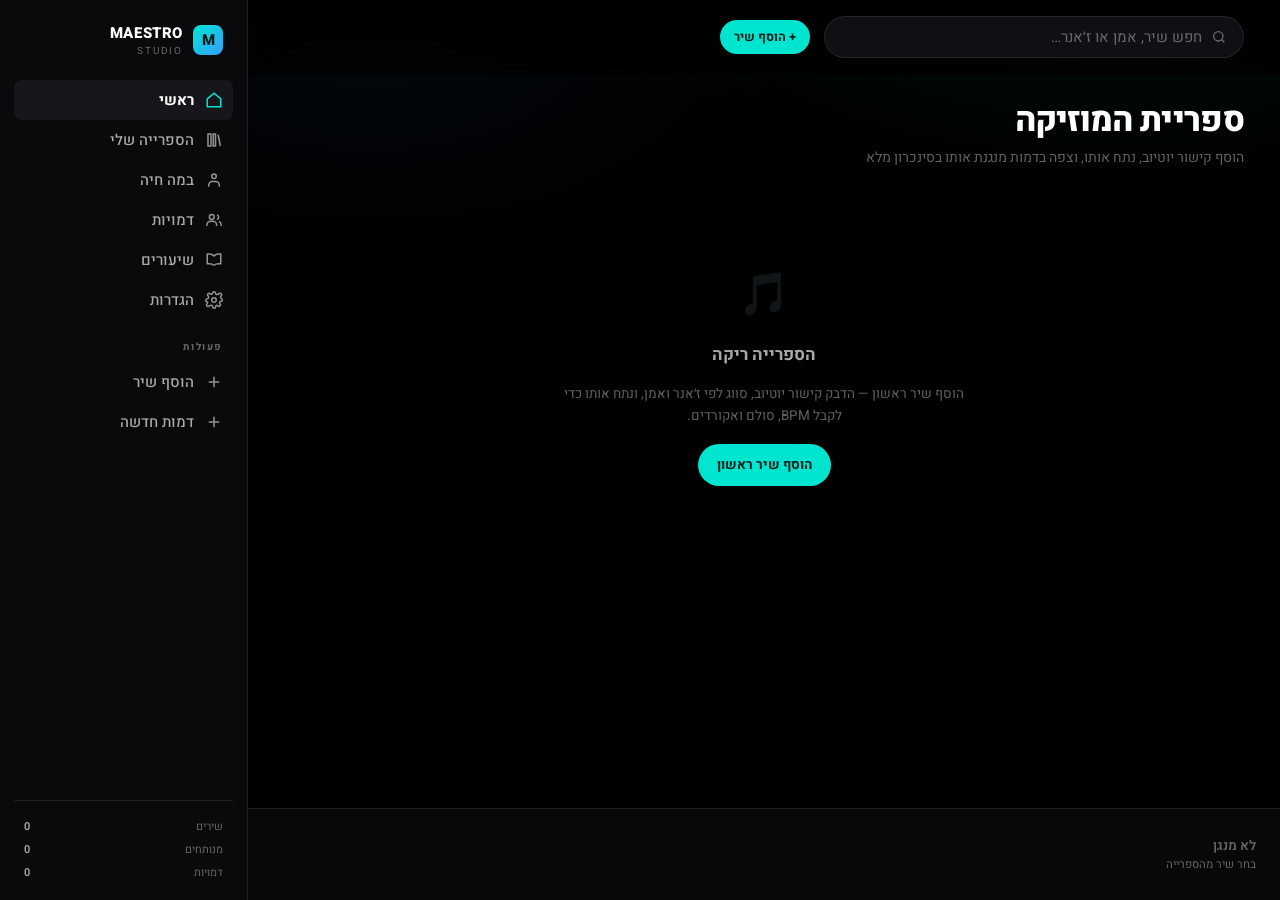
==== index.html @ a01cc7bd "Add Maestro Studio: premium music app built on music-motion-maestro A self-contained browser app (no" ====
<!DOCTYPE html>
<html lang="he" dir="rtl">
<head>
<meta charset="UTF-8">
<meta name="viewport" content="width=device-width,initial-scale=1,viewport-fit=cover">
<meta name="theme-color" content="#000000">
<title>Maestro Studio — מוזיקה, ניתוח ודמות מנגנת</title>
<meta name="description" content="ספריית מוזיקה מנותחת, יוצר דמויות וסטוריבורד, ודמות שמנגנת בסינכרון מושלם לאקורדים ולתווים.">
<link href="https://fonts.googleapis.com/css2?family=Heebo:wght@400;500;600;700;800&display=swap" rel="stylesheet">
<link rel="stylesheet" href="css/style.css">
</head>
<body>

<div class="app">
  <main class="main" id="main">
    <div class="topbar" id="topbar">
      <div class="search">
        <svg viewBox="0 0 24 24" fill="none" stroke="currentColor" stroke-width="2">
          <circle cx="11" cy="11" r="7"/><path d="m20 20-3.5-3.5"/>
        </svg>
        <input id="search" type="search" placeholder="חפש שיר, אמן או ז׳אנר…" aria-label="חיפוש">
      </div>
      <button class="btn btn-primary btn-sm" data-action="add-track">+ הוסף שיר</button>
    </div>
    <div id="view"><!-- rendered by app.js --></div>
  </main>

  <aside class="sidebar" id="sidebar"><!-- rendered by app.js --></aside>

  <div class="player" id="player"><!-- rendered by app.js --></div>
</div>

<!-- YouTube audio source. Kept off-screen: the visual is the performer on stage,
     the video itself is only the sound source. -->
<div style="position:fixed;width:1px;height:1px;opacity:.01;pointer-events:none;bottom:0;inset-inline-start:0;overflow:hidden">
  <div id="yt-mount"></div>
</div>

<script src="js/data.js"></script>
<script src="js/analysis.js"></script>
<script src="js/performer.js"></script>
<script src="js/player.js"></script>
<script src="js/characters.js"></script>
<script src="js/lessons.js"></script>
<script src="js/app.js"></script>
</body>
</html>
---- css/style.css ----
/* ============================================================
   MAESTRO STUDIO — premium music + performer studio
   Design language: Tidal-like. Near-black canvas, restrained
   monochrome type, one cold accent, generous negative space,
   art-forward grids. RTL (Hebrew) first.
   ============================================================ */

:root {
  --bg: #000000;
  --bg-elev: #0a0a0c;
  --panel: #101014;
  --panel-2: #16161b;
  --hover: #1d1d23;
  --line: rgba(255, 255, 255, .09);
  --line-2: rgba(255, 255, 255, .16);

  --text: #ffffff;
  --text-2: rgba(255, 255, 255, .66);
  --text-3: rgba(255, 255, 255, .38);

  --accent: #00e5d0;
  --accent-2: #35a0ff;
  --accent-dim: rgba(0, 229, 208, .14);
  --warn: #ffb020;
  --bad: #ff4d5e;

  --sidebar: 248px;
  --player-h: 92px;
  --radius: 10px;
  --radius-lg: 16px;
  --shadow: 0 12px 40px rgba(0, 0, 0, .65);
  --ease: cubic-bezier(.22, .61, .36, 1);
}

* { box-sizing: border-box; margin: 0; padding: 0; }

html, body {
  height: 100%;
  background: var(--bg);
  color: var(--text);
  font-family: "Heebo", -apple-system, "Segoe UI", system-ui, sans-serif;
  font-size: 15px;
  -webkit-font-smoothing: antialiased;
  overflow: hidden;
}

button, input, select, textarea { font-family: inherit; font-size: inherit; color: inherit; }
button { cursor: pointer; background: none; border: 0; }
a { color: inherit; text-decoration: none; }
::-webkit-scrollbar { width: 10px; height: 10px; }
::-webkit-scrollbar-track { background: transparent; }
::-webkit-scrollbar-thumb { background: rgba(255,255,255,.14); border-radius: 6px; border: 3px solid var(--bg); }
::-webkit-scrollbar-thumb:hover { background: rgba(255,255,255,.26); }

/* ---------- shell ---------- */
.app {
  display: grid;
  grid-template-columns: 1fr var(--sidebar);
  grid-template-rows: 1fr var(--player-h);
  height: 100vh;
}

/* ---------- sidebar ---------- */
.sidebar {
  grid-column: 2; grid-row: 1 / span 2;
  background: var(--bg-elev);
  border-inline-start: 1px solid var(--line);
  display: flex; flex-direction: column;
  padding: 22px 14px 16px;
  overflow-y: auto;
  z-index: 40;
}
.brand { display: flex; align-items: center; gap: 10px; padding: 0 10px 22px; }
.brand-mark {
  width: 30px; height: 30px; border-radius: 8px; flex: none;
  background: linear-gradient(140deg, var(--accent), var(--accent-2));
  display: grid; place-items: center; color: #001b18; font-weight: 800; font-size: 15px;
}
.brand-name { font-weight: 800; letter-spacing: .04em; font-size: 15px; }
.brand-sub { font-size: 10px; color: var(--text-3); letter-spacing: .18em; text-transform: uppercase; }

.nav-group { margin-bottom: 20px; }
.nav-label {
  font-size: 10px; letter-spacing: .16em; text-transform: uppercase;
  color: var(--text-3); padding: 0 10px 8px; font-weight: 700;
}
.nav-item {
  display: flex; align-items: center; gap: 11px; width: 100%;
  padding: 9px 10px; border-radius: 8px; color: var(--text-2);
  font-weight: 500; transition: background .16s var(--ease), color .16s var(--ease);
  text-align: start;
}
.nav-item svg { width: 18px; height: 18px; flex: none; opacity: .85; }
.nav-item:hover { background: var(--hover); color: var(--text); }
.nav-item.active { background: var(--panel-2); color: var(--text); font-weight: 700; }
.nav-item.active svg { color: var(--accent); opacity: 1; }

.sidebar-foot { margin-top: auto; padding: 14px 10px 0; border-top: 1px solid var(--line); }
.mini-stat { display: flex; justify-content: space-between; font-size: 11px; color: var(--text-3); padding: 3px 0; }
.mini-stat b { color: var(--text-2); font-weight: 600; }

/* ---------- main ---------- */
.main {
  grid-column: 1; grid-row: 1;
  overflow-y: auto; position: relative;
  background:
    radial-gradient(900px 420px at 85% -8%, rgba(0,229,208,.07), transparent 62%),
    radial-gradient(700px 380px at 12% 4%, rgba(53,160,255,.05), transparent 60%),
    var(--bg);
}
.topbar {
  position: sticky; top: 0; z-index: 30;
  display: flex; align-items: center; gap: 14px;
  padding: 16px 36px; backdrop-filter: blur(18px);
  background: linear-gradient(to bottom, rgba(0,0,0,.92), rgba(0,0,0,.55));
  border-bottom: 1px solid transparent;
}
.topbar.scrolled { border-bottom-color: var(--line); }
.search {
  flex: 1; max-width: 420px; display: flex; align-items: center; gap: 9px;
  background: var(--panel); border: 1px solid var(--line); border-radius: 999px;
  padding: 9px 16px; transition: border-color .16s;
}
.search:focus-within { border-color: var(--line-2); }
.search input { flex: 1; background: none; border: 0; outline: none; }
.search input::placeholder { color: var(--text-3); }
.search svg { width: 16px; height: 16px; color: var(--text-3); }

.page { padding: 8px 36px 48px; max-width: 1500px; }
.page-head { margin: 18px 0 26px; }
.page-title { font-size: 34px; font-weight: 800; letter-spacing: -.02em; line-height: 1.15; }
.page-sub { color: var(--text-3); margin-top: 7px; font-size: 14px; }

.section-head {
  display: flex; align-items: baseline; justify-content: space-between;
  margin: 34px 0 15px;
}
.section-title { font-size: 20px; font-weight: 700; letter-spacing: -.01em; }
.section-more { font-size: 11px; letter-spacing: .12em; text-transform: uppercase; color: var(--text-3); font-weight: 700; }
.section-more:hover { color: var(--text); }

/* ---------- buttons ---------- */
.btn {
  display: inline-flex; align-items: center; justify-content: center; gap: 8px;
  padding: 10px 18px; border-radius: 999px; font-weight: 700; font-size: 13.5px;
  background: var(--panel-2); border: 1px solid var(--line);
  transition: background .16s var(--ease), transform .12s var(--ease), border-color .16s;
  white-space: nowrap;
}
.btn:hover { background: var(--hover); border-color: var(--line-2); }
.btn:active { transform: scale(.97); }
.btn svg { width: 16px; height: 16px; }
.btn-primary {
  background: var(--accent); color: #00201d; border-color: transparent;
}
.btn-primary:hover { background: #23f5e2; }
.btn-ghost { background: transparent; }
.btn-sm { padding: 7px 13px; font-size: 12.5px; }
.btn-icon { padding: 9px; border-radius: 50%; }
.btn[disabled] { opacity: .4; pointer-events: none; }

/* ---------- cards / grids ---------- */
.grid {
  display: grid; gap: 22px;
  grid-template-columns: repeat(auto-fill, minmax(178px, 1fr));
}
.card { cursor: pointer; transition: transform .22s var(--ease); }
.card:hover { transform: translateY(-4px); }
.card-art {
  position: relative; aspect-ratio: 1; border-radius: var(--radius);
  overflow: hidden; background: var(--panel);
  box-shadow: 0 8px 28px rgba(0,0,0,.55);
}
.card-art img { width: 100%; height: 100%; object-fit: cover; display: block; transition: transform .5s var(--ease); }
.card:hover .card-art img { transform: scale(1.06); }
.card-art::after {
  content: ""; position: absolute; inset: 0;
  background: linear-gradient(to top, rgba(0,0,0,.5), transparent 45%);
  opacity: 0; transition: opacity .22s;
}
.card:hover .card-art::after { opacity: 1; }
.card-play {
  position: absolute; inset-inline-end: 12px; bottom: 12px;
  width: 44px; height: 44px; border-radius: 50%;
  background: var(--accent); color: #00201d;
  display: grid; place-items: center;
  opacity: 0; transform: translateY(8px);
  transition: opacity .22s var(--ease), transform .22s var(--ease);
  box-shadow: 0 8px 22px rgba(0,0,0,.5);
}
.card:hover .card-play { opacity: 1; transform: translateY(0); }
.card-play svg { width: 18px; height: 18px; }
.card-title {
  margin-top: 11px; font-weight: 600; font-size: 14px;
  white-space: nowrap; overflow: hidden; text-overflow: ellipsis;
}
.card-meta {
  margin-top: 3px; font-size: 12px; color: var(--text-3);
  white-space: nowrap; overflow: hidden; text-overflow: ellipsis;
}
.badge-analyzed {
  position: absolute; top: 10px; inset-inline-start: 10px;
  background: rgba(0,0,0,.72); backdrop-filter: blur(8px);
  border: 1px solid rgba(0,229,208,.4); color: var(--accent);
  font-size: 10px; font-weight: 700; letter-spacing: .06em;
  padding: 3px 8px; border-radius: 999px;
}

/* chips */
.chips { display: flex; flex-wrap: wrap; gap: 9px; margin-bottom: 6px; }
.chip {
  padding: 7px 15px; border-radius: 999px; font-size: 12.5px; font-weight: 600;
  background: var(--panel); border: 1px solid var(--line); color: var(--text-2);
  transition: all .16s var(--ease);
}
.chip:hover { border-color: var(--line-2); color: var(--text); }
.chip.active { background: var(--text); color: #000; border-color: var(--text); }

/* track rows */
.rows { display: flex; flex-direction: column; }
.row {
  display: grid; grid-template-columns: 34px 46px 1fr 150px 118px 44px;
  align-items: center; gap: 14px; padding: 9px 12px;
  border-radius: 8px; cursor: pointer; transition: background .14s;
}
.row:hover { background: var(--panel); }
.row.playing { background: var(--panel-2); }
.row.playing .row-title { color: var(--accent); }
.row-idx { color: var(--text-3); font-size: 13px; text-align: center; font-variant-numeric: tabular-nums; }
.row-art { width: 46px; height: 46px; border-radius: 5px; object-fit: cover; background: var(--panel-2); }
.row-title { font-weight: 600; font-size: 14px; }
.row-artist { font-size: 12px; color: var(--text-3); margin-top: 2px; }
.row-tag { font-size: 11.5px; color: var(--text-3); font-variant-numeric: tabular-nums; }
.row-analysis { display: flex; gap: 6px; flex-wrap: wrap; }
.pill {
  font-size: 10.5px; font-weight: 700; padding: 3px 8px; border-radius: 5px;
  background: var(--panel-2); color: var(--text-2); border: 1px solid var(--line);
  font-variant-numeric: tabular-nums; white-space: nowrap;
}
.pill.on { color: var(--accent); border-color: rgba(0,229,208,.35); background: var(--accent-dim); }

/* ---------- player bar ---------- */
.player {
  grid-column: 1; grid-row: 2;
  display: grid; grid-template-columns: 1fr minmax(300px, 560px) 1fr;
  align-items: center; gap: 20px; padding: 0 24px;
  background: rgba(10,10,12,.86); backdrop-filter: blur(24px) saturate(150%);
  border-top: 1px solid var(--line); z-index: 45;
}
.np { display: flex; align-items: center; gap: 13px; min-width: 0; }
.np-art { width: 56px; height: 56px; border-radius: 7px; object-fit: cover; background: var(--panel-2); flex: none; }
.np-text { min-width: 0; }
.np-title { font-weight: 600; font-size: 13.5px; white-space: nowrap; overflow: hidden; text-overflow: ellipsis; }
.np-artist { font-size: 11.5px; color: var(--text-3); white-space: nowrap; overflow: hidden; text-overflow: ellipsis; }

.transport { display: flex; flex-direction: column; align-items: center; gap: 7px; }
.transport-btns { display: flex; align-items: center; gap: 16px; }
.tbtn { color: var(--text-2); display: grid; place-items: center; transition: color .15s, transform .12s; }
.tbtn:hover { color: var(--text); }
.tbtn:active { transform: scale(.92); }
.tbtn svg { width: 19px; height: 19px; }
.tbtn-play {
  width: 40px; height: 40px; border-radius: 50%;
  background: var(--text); color: #000;
}
.tbtn-play:hover { background: #fff; transform: scale(1.06); }
.tbtn-play svg { width: 18px; height: 18px; }

.scrub { display: flex; align-items: center; gap: 11px; width: 100%; }
.time { font-size: 11px; color: var(--text-3); font-variant-numeric: tabular-nums; min-width: 36px; text-align: center; }
.bar { flex: 1; height: 4px; background: rgba(255,255,255,.16); border-radius: 3px; position: relative; cursor: pointer; }
.bar-fill { position: absolute; inset-block: 0; inset-inline-start: 0; background: var(--text); border-radius: 3px; }
.bar:hover .bar-fill { background: var(--accent); }
.bar-knob {
  position: absolute; top: 50%; width: 11px; height: 11px; border-radius: 50%;
  background: #fff; transform: translate(50%, -50%); opacity: 0; transition: opacity .15s;
}
.bar:hover .bar-knob { opacity: 1; }

.player-right { display: flex; align-items: center; justify-content: flex-end; gap: 14px; }
.beat-dot {
  width: 9px; height: 9px; border-radius: 50%; background: rgba(255,255,255,.2);
  transition: background .06s, transform .06s, box-shadow .06s;
}
.beat-dot.hit { background: var(--accent); transform: scale(1.9); box-shadow: 0 0 14px var(--accent); }
.chord-now {
  font-weight: 800; font-size: 17px; letter-spacing: .02em; color: var(--accent);
  min-width: 54px; text-align: center; font-variant-numeric: tabular-nums;
}

/* ---------- stage (performer) ---------- */
.stage-wrap {
  display: grid; grid-template-columns: 1fr 316px; gap: 22px; align-items: start;
}
.stage {
  position: relative; border-radius: var(--radius-lg); overflow: hidden;
  background: radial-gradient(120% 90% at 50% 0%, #16161d 0%, #060608 62%, #000 100%);
  border: 1px solid var(--line); box-shadow: var(--shadow);
}
.stage svg { display: block; width: 100%; height: auto; }
.stage-hud {
  position: absolute; top: 14px; inset-inline-start: 14px;
  display: flex; gap: 8px; flex-wrap: wrap;
}
.hud-pill {
  background: rgba(0,0,0,.6); backdrop-filter: blur(10px);
  border: 1px solid var(--line); border-radius: 7px;
  padding: 5px 11px; font-size: 11.5px; font-weight: 700; color: var(--text-2);
  font-variant-numeric: tabular-nums;
}
.hud-pill b { color: var(--accent); }
.stage-empty {
  aspect-ratio: 16/10; display: grid; place-content: center; justify-items: center;
  gap: 14px; text-align: center; color: var(--text-3); padding: 40px;
}

.side-panel {
  background: var(--panel); border: 1px solid var(--line);
  border-radius: var(--radius-lg); padding: 18px;
}
.side-panel h3 {
  font-size: 12px; letter-spacing: .14em; text-transform: uppercase;
  color: var(--text-3); margin-bottom: 14px; font-weight: 700;
}
.hand-readout {
  font-size: 13px; line-height: 1.65; color: var(--text-2);
  background: var(--bg-elev); border: 1px solid var(--line);
  border-radius: var(--radius); padding: 13px; margin-bottom: 14px;
}
.hand-readout b { color: var(--accent); }
.next-chords { display: flex; gap: 8px; flex-wrap: wrap; }
.next-chord {
  padding: 9px 13px; border-radius: 8px; background: var(--bg-elev);
  border: 1px solid var(--line); font-weight: 700; font-size: 14px;
  font-variant-numeric: tabular-nums;
}
.next-chord.current { background: var(--accent); color: #00201d; border-color: transparent; }

/* ---------- forms ---------- */
.form-grid { display: grid; gap: 15px; grid-template-columns: repeat(auto-fit, minmax(230px, 1fr)); }
.field { display: flex; flex-direction: column; gap: 6px; }
.field label { font-size: 11.5px; font-weight: 700; color: var(--text-3); letter-spacing: .06em; }
.field input, .field select, .field textarea {
  background: var(--panel); border: 1px solid var(--line); border-radius: 8px;
  padding: 10px 13px; outline: none; transition: border-color .16s;
  width: 100%; resize: vertical;
}
.field input:focus, .field select:focus, .field textarea:focus { border-color: var(--accent); }
.field select { cursor: pointer; }
.field .hint { font-size: 11px; color: var(--text-3); }
.field textarea { min-height: 88px; font-family: ui-monospace, "SF Mono", Menlo, monospace; font-size: 12.5px; line-height: 1.6; }

.panel {
  background: var(--panel); border: 1px solid var(--line);
  border-radius: var(--radius-lg); padding: 22px; margin-bottom: 20px;
}
.panel-title { font-size: 16px; font-weight: 700; margin-bottom: 4px; }
.panel-desc { font-size: 13px; color: var(--text-3); margin-bottom: 18px; line-height: 1.6; }

/* ---------- modal ---------- */
.modal-back {
  position: fixed; inset: 0; z-index: 100;
  background: rgba(0,0,0,.76); backdrop-filter: blur(10px);
  display: grid; place-items: center; padding: 24px;
  animation: fade .18s var(--ease);
}
@keyframes fade { from { opacity: 0 } }
.modal {
  background: var(--bg-elev); border: 1px solid var(--line-2);
  border-radius: var(--radius-lg); box-shadow: var(--shadow);
  width: min(700px, 100%); max-height: 88vh; overflow-y: auto;
  animation: pop .22s var(--ease);
}
@keyframes pop { from { opacity: 0; transform: translateY(14px) scale(.98) } }
.modal-head {
  display: flex; align-items: center; justify-content: space-between;
  padding: 20px 24px; border-bottom: 1px solid var(--line);
  position: sticky; top: 0; background: var(--bg-elev); z-index: 2;
}
.modal-title { font-size: 17px; font-weight: 700; }
.modal-body { padding: 24px; }
.modal-foot {
  display: flex; gap: 10px; justify-content: flex-start;
  padding: 18px 24px; border-top: 1px solid var(--line);
  position: sticky; bottom: 0; background: var(--bg-elev);
}

/* ---------- misc ---------- */
.empty {
  display: grid; place-items: center; gap: 16px; text-align: center;
  padding: 70px 20px; color: var(--text-3);
}
.empty-icon { font-size: 42px; opacity: .5; }
.empty h3 { color: var(--text-2); font-size: 17px; font-weight: 700; }
.empty p { max-width: 400px; line-height: 1.65; font-size: 13.5px; }

.code {
  background: #08080a; border: 1px solid var(--line); border-radius: 8px;
  padding: 14px; font-family: ui-monospace, "SF Mono", Menlo, monospace;
  font-size: 12px; line-height: 1.75; color: var(--text-2);
  overflow-x: auto; white-space: pre; direction: ltr; text-align: left;
}
.toast {
  position: fixed; bottom: calc(var(--player-h) + 20px); inset-inline-start: 50%;
  transform: translateX(-50%); z-index: 200;
  background: var(--text); color: #000; font-weight: 700; font-size: 13.5px;
  padding: 12px 22px; border-radius: 999px; box-shadow: var(--shadow);
  animation: toastIn .26s var(--ease);
}
.toast.err { background: var(--bad); color: #fff; }
@keyframes toastIn { from { opacity: 0; transform: translate(-50%, 12px) } }

.tabs { display: flex; gap: 4px; border-bottom: 1px solid var(--line); margin-bottom: 22px; }
.tab {
  padding: 11px 17px; font-weight: 600; font-size: 13.5px; color: var(--text-3);
  border-bottom: 2px solid transparent; margin-bottom: -1px; transition: all .16s;
}
.tab:hover { color: var(--text-2); }
.tab.active { color: var(--text); border-bottom-color: var(--accent); }

/* lessons */
.lesson-grid { display: grid; gap: 16px; grid-template-columns: repeat(auto-fill, minmax(250px, 1fr)); }
.lesson-card {
  background: var(--panel); border: 1px solid var(--line); border-radius: var(--radius-lg);
  padding: 20px; cursor: pointer; transition: all .2s var(--ease);
}
.lesson-card:hover { border-color: var(--line-2); transform: translateY(-3px); background: var(--panel-2); }
.lesson-num {
  font-size: 11px; font-weight: 800; color: var(--accent); letter-spacing: .12em; margin-bottom: 9px;
}
.lesson-card h4 { font-size: 15.5px; font-weight: 700; margin-bottom: 7px; }
.lesson-card p { font-size: 12.5px; color: var(--text-3); line-height: 1.6; }

.diagram-box { display: flex; gap: 22px; flex-wrap: wrap; align-items: flex-start; }
.fretboard-svg, .keyboard-svg { background: var(--bg-elev); border: 1px solid var(--line); border-radius: var(--radius); }

.speak-btn { display: inline-flex; align-items: center; gap: 7px; }
.speaking { animation: pulse 1s infinite; }
@keyframes pulse { 50% { opacity: .55 } }

@media (max-width: 1080px) {
  .app { grid-template-columns: 1fr 0; }
  .sidebar { position: fixed; inset-block: 0; inset-inline-end: 0; width: var(--sidebar); transform: translateX(100%); transition: transform .26s var(--ease); }
  .sidebar.open { transform: none; }
  .stage-wrap { grid-template-columns: 1fr; }
  .page, .topbar { padding-inline: 20px; }
  .player { grid-template-columns: 1fr auto; }
  .player-right { display: none; }
}
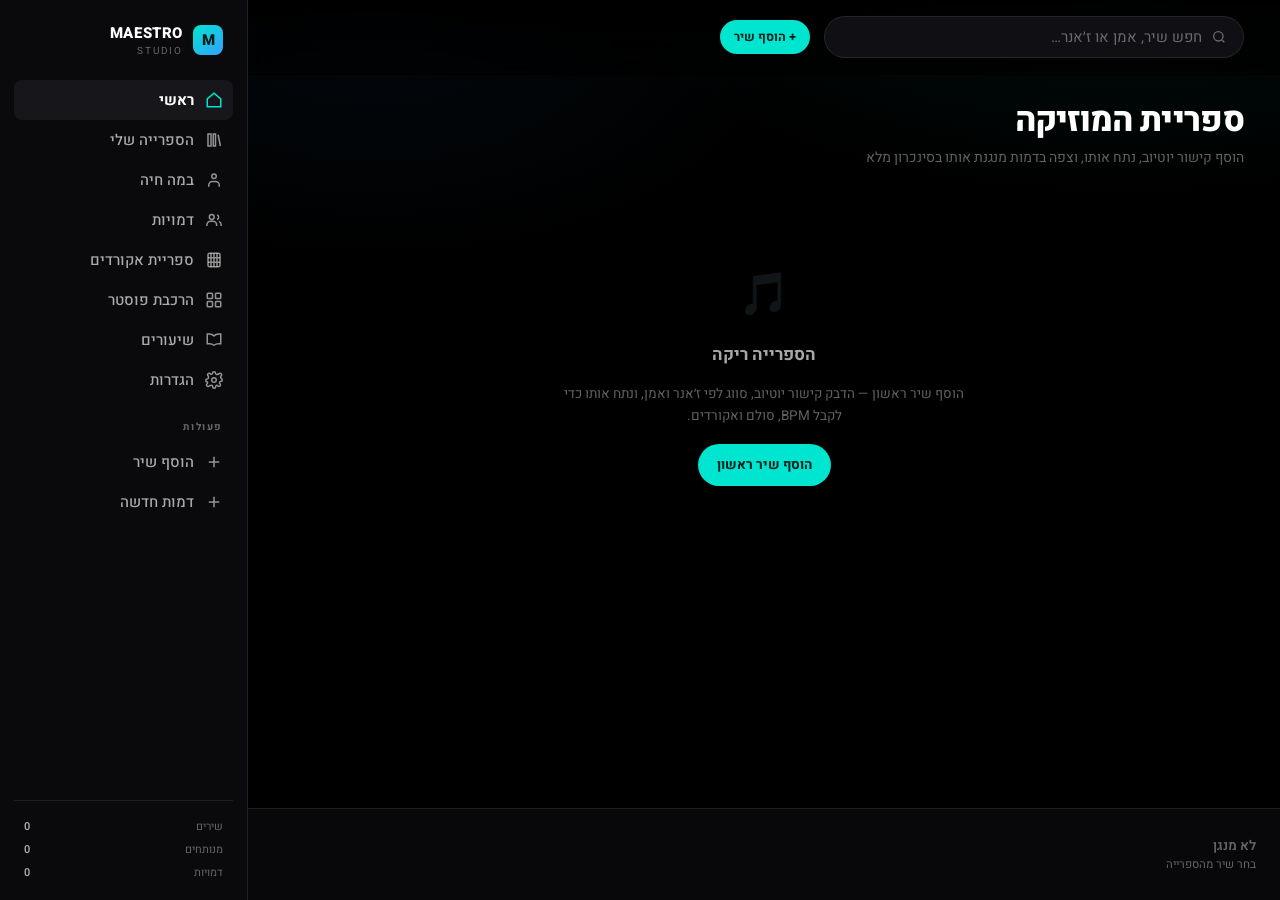
==== commit 62be6446: "Analyze audio in the browser instead of depending on a toolchain The analysis step was the app's wea" ====
--- a/index.html
+++ b/index.html
@@ -38,6 +38,7 @@
 
 <script src="js/data.js"></script>
 <script src="js/analysis.js"></script>
+<script src="js/audio-analysis.js"></script>
 <script src="js/performer.js"></script>
 <script src="js/player.js"></script>
 <script src="js/characters.js"></script>
--- a/css/style.css
+++ b/css/style.css
@@ -309,6 +309,26 @@
   font-variant-numeric: tabular-nums;
 }
 .hud-pill b { color: var(--accent); }
+/* hero mode: the realistic render on stage, fingering overlaid */
+.hero-stage { position: relative; aspect-ratio: 16/10; overflow: hidden; background: #000; }
+.hero-stage img {
+  width: 100%; height: 100%; object-fit: contain; object-position: center;
+  display: block; transform-origin: 50% 62%;
+  transition: transform .06s linear;
+}
+.hero-overlay {
+  position: absolute; inset-block-end: 18px; inset-inline-start: 18px;
+  display: flex; flex-direction: column; gap: 10px; align-items: flex-start;
+  background: rgba(0, 0, 0, .58); backdrop-filter: blur(16px) saturate(140%);
+  border: 1px solid var(--line-2); border-radius: var(--radius);
+  padding: 14px 16px; max-width: 300px;
+}
+.hero-chord {
+  font-size: 30px; font-weight: 800; color: var(--accent); line-height: 1;
+  font-variant-numeric: tabular-nums;
+}
+.hero-hand { font-size: 12px; line-height: 1.6; color: var(--text-2); }
+
 .stage-empty {
   aspect-ratio: 16/10; display: grid; place-content: center; justify-items: center;
   gap: 14px; text-align: center; color: var(--text-3); padding: 40px;
@@ -418,6 +438,23 @@
 .tab:hover { color: var(--text-2); }
 .tab.active { color: var(--text); border-bottom-color: var(--accent); }
 
+/* poster assembler */
+.poster-cell {
+  position: relative; aspect-ratio: 4/5; border-radius: var(--radius);
+  overflow: hidden; cursor: pointer; background: var(--panel);
+  border: 1px solid var(--line); transition: border-color .16s, transform .16s var(--ease);
+}
+.poster-cell:hover { border-color: var(--accent); transform: translateY(-2px); }
+.poster-cell.filled { border-color: rgba(0, 229, 208, .45); }
+.poster-cell img { width: 100%; height: 100%; object-fit: cover; display: block; }
+.poster-empty { display: grid; place-items: center; height: 100%; opacity: .4; }
+.poster-label {
+  position: absolute; top: 8px; inset-inline-start: 8px;
+  background: rgba(0, 0, 0, .7); backdrop-filter: blur(6px);
+  padding: 3px 9px; border-radius: 5px;
+  font-size: 12.5px; font-weight: 800; letter-spacing: .02em;
+}
+
 /* lessons */
 .lesson-grid { display: grid; gap: 16px; grid-template-columns: repeat(auto-fill, minmax(250px, 1fr)); }
 .lesson-card {
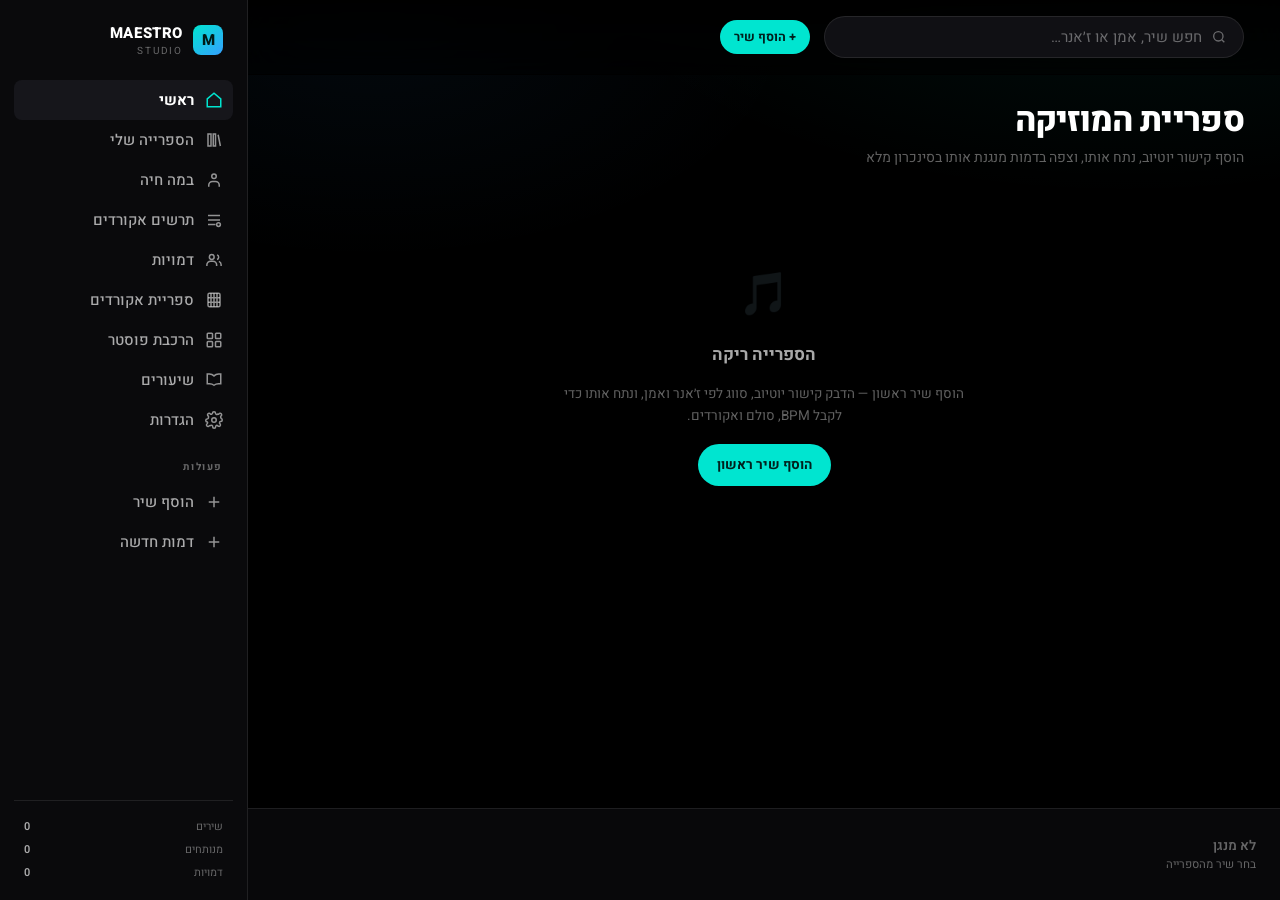
==== commit 7c171377: "Add a play-along chord chart and fix the RTL mobile sidebar Two gaps kept the app from being finishe" ====
--- a/index.html
+++ b/index.html
@@ -21,6 +21,10 @@
         <input id="search" type="search" placeholder="חפש שיר, אמן או ז׳אנר…" aria-label="חיפוש">
       </div>
       <button class="btn btn-primary btn-sm" data-action="add-track">+ הוסף שיר</button>
+      <button class="btn btn-icon btn-ghost nav-toggle" data-action="nav-toggle" aria-label="תפריט">
+        <svg viewBox="0 0 24 24" fill="none" stroke="currentColor" stroke-width="2" style="width:20px;height:20px">
+          <path d="M4 6h16M4 12h16M4 18h16"/></svg>
+      </button>
     </div>
     <div id="view"><!-- rendered by app.js --></div>
   </main>
--- a/css/style.css
+++ b/css/style.css
@@ -438,6 +438,42 @@
 .tab:hover { color: var(--text-2); }
 .tab.active { color: var(--text); border-bottom-color: var(--accent); }
 
+/* play-along chord chart */
+.chart-grid {
+  direction: ltr;
+  display: grid; gap: 8px;
+  grid-template-columns: repeat(4, 1fr);
+}
+@media (min-width: 900px) { .chart-grid { grid-template-columns: repeat(8, 1fr); } }
+.chart-bar {
+  position: relative; aspect-ratio: 3/2; border-radius: var(--radius);
+  background: var(--panel); border: 1px solid var(--line);
+  display: grid; place-items: center; cursor: pointer;
+  transition: background .12s, border-color .12s, transform .12s var(--ease);
+}
+.chart-bar:hover { border-color: var(--line-2); transform: translateY(-2px); }
+.chart-bar.low  { background: #0d0d11; }
+.chart-bar.mid  { background: #14141a; }
+.chart-bar.high { background: #1b1b23; }
+.chart-bar.section-start { border-inline-start: 3px solid var(--accent-2); }
+.chart-bar.now {
+  background: var(--accent); border-color: transparent;
+  box-shadow: 0 0 0 3px rgba(0, 229, 208, .25);
+}
+.chart-bar.now .chart-chord, .chart-bar.now .chart-num { color: #00201d; }
+.chart-num {
+  position: absolute; top: 5px; inset-inline-start: 7px;
+  font-size: 10px; color: var(--text-3); font-variant-numeric: tabular-nums;
+}
+.chart-chord { font-size: 19px; font-weight: 800; letter-spacing: -.01em; }
+
+/* mobile nav */
+.nav-toggle { display: none; }
+.sidebar-scrim {
+  position: fixed; inset: 0; z-index: 39; background: rgba(0, 0, 0, .6);
+  backdrop-filter: blur(3px); animation: fade .18s var(--ease);
+}
+
 /* poster assembler */
 .poster-cell {
   position: relative; aspect-ratio: 4/5; border-radius: var(--radius);
@@ -477,8 +513,15 @@
 
 @media (max-width: 1080px) {
   .app { grid-template-columns: 1fr 0; }
-  .sidebar { position: fixed; inset-block: 0; inset-inline-end: 0; width: var(--sidebar); transform: translateX(100%); transition: transform .26s var(--ease); }
-  .sidebar.open { transform: none; }
+  .nav-toggle { display: inline-flex; }
+  /* Slide along the inline axis using a logical inset. translateX is not
+     direction-aware, so in RTL it pushed the panel on-screen instead of off. */
+  .sidebar {
+    position: fixed; inset-block: 0; width: var(--sidebar);
+    inset-inline-end: calc(-1 * var(--sidebar));
+    transition: inset-inline-end .26s var(--ease);
+  }
+  .sidebar.open { inset-inline-end: 0; }
   .stage-wrap { grid-template-columns: 1fr; }
   .page, .topbar { padding-inline: 20px; }
   .player { grid-template-columns: 1fr auto; }
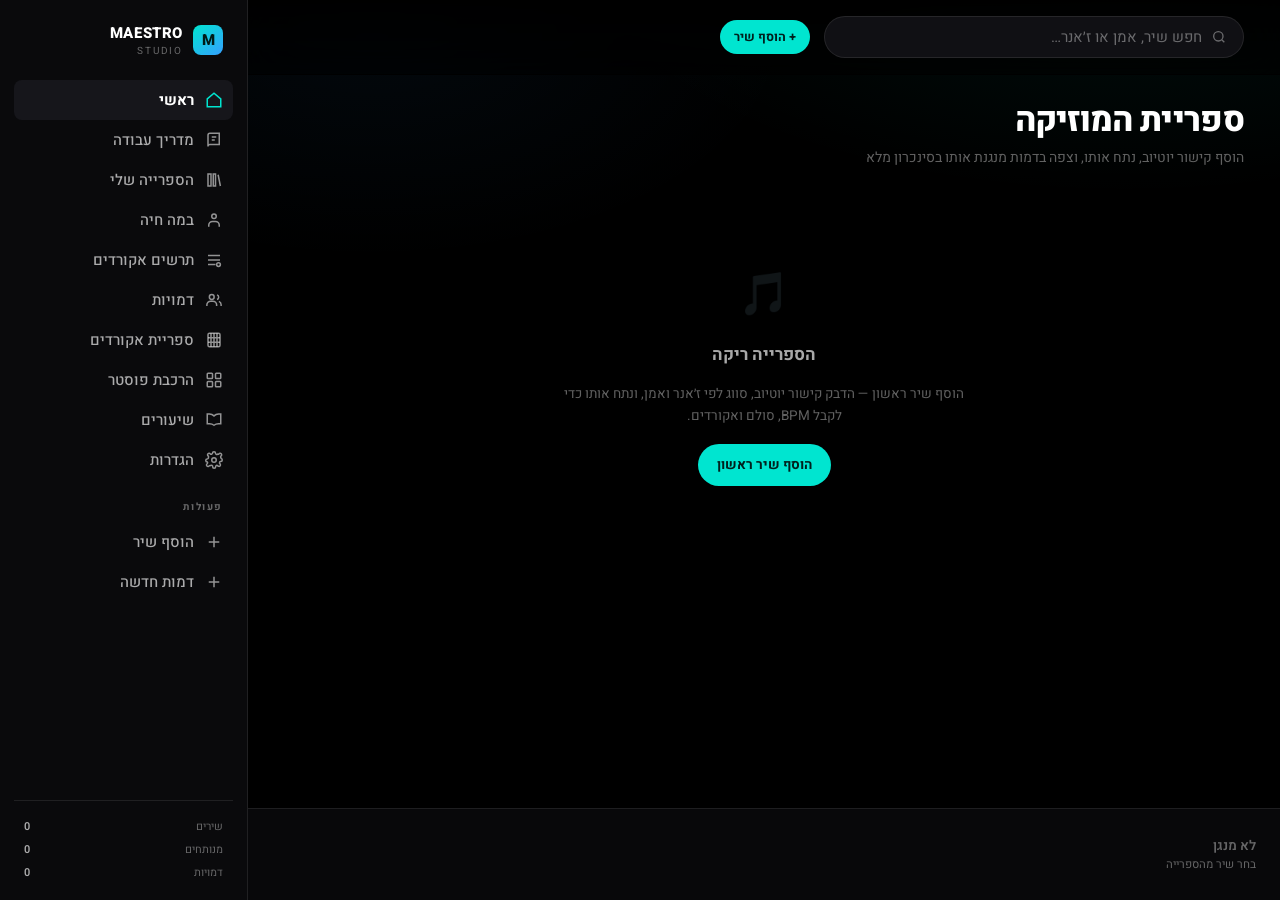
==== commit 3700ef67: "Draw the exact fingering onto the character's own photograph This is the model from the uploaded pro" ====
--- a/index.html
+++ b/index.html
@@ -44,6 +44,7 @@
 <script src="js/analysis.js"></script>
 <script src="js/audio-analysis.js"></script>
 <script src="js/performer.js"></script>
+<script src="js/neck.js"></script>
 <script src="js/player.js"></script>
 <script src="js/characters.js"></script>
 <script src="js/lessons.js"></script>
--- a/css/style.css
+++ b/css/style.css
@@ -57,7 +57,12 @@
   display: grid;
   grid-template-columns: 1fr var(--sidebar);
   grid-template-rows: 1fr var(--player-h);
+  /* dvh tracks the browser chrome as it slides away; without it the player bar
+     sits under Safari's toolbar on iOS. vh stays as the fallback. */
   height: 100vh;
+  height: 100dvh;
+  max-width: 100%;
+  overflow-x: clip;
 }
 
 /* ---------- sidebar ---------- */
@@ -102,6 +107,11 @@
 /* ---------- main ---------- */
 .main {
   grid-column: 1; grid-row: 1;
+  /* Grid items default to min-width:auto, so this column refused to shrink
+     below the intrinsic width of its widest content — the search input and the
+     track rows. That pushed the whole shell wider than the phone's viewport and
+     scrolled the headings off the edge. */
+  min-width: 0;
   overflow-y: auto; position: relative;
   background:
     radial-gradient(900px 420px at 85% -8%, rgba(0,229,208,.07), transparent 62%),
@@ -110,19 +120,21 @@
 }
 .topbar {
   position: sticky; top: 0; z-index: 30;
-  display: flex; align-items: center; gap: 14px;
+  display: flex; align-items: center; gap: 14px; min-width: 0;
   padding: 16px 36px; backdrop-filter: blur(18px);
   background: linear-gradient(to bottom, rgba(0,0,0,.92), rgba(0,0,0,.55));
   border-bottom: 1px solid transparent;
 }
 .topbar.scrolled { border-bottom-color: var(--line); }
 .search {
-  flex: 1; max-width: 420px; display: flex; align-items: center; gap: 9px;
+  flex: 1; min-width: 0; max-width: 420px; display: flex; align-items: center; gap: 9px;
   background: var(--panel); border: 1px solid var(--line); border-radius: 999px;
   padding: 9px 16px; transition: border-color .16s;
 }
 .search:focus-within { border-color: var(--line-2); }
-.search input { flex: 1; background: none; border: 0; outline: none; }
+/* An input carries a default intrinsic width of about 20 characters; without
+   this it sets the floor for the whole shell on a narrow screen. */
+.search input { flex: 1; min-width: 0; width: 100%; background: none; border: 0; outline: none; }
 .search input::placeholder { color: var(--text-3); }
 .search svg { width: 16px; height: 16px; color: var(--text-3); }
 
@@ -219,7 +231,7 @@
 /* track rows */
 .rows { display: flex; flex-direction: column; }
 .row {
-  display: grid; grid-template-columns: 34px 46px 1fr 150px 118px 44px;
+  display: grid; grid-template-columns: 34px 46px 1fr 150px 118px auto;
   align-items: center; gap: 14px; padding: 9px 12px;
   border-radius: 8px; cursor: pointer; transition: background .14s;
 }
@@ -230,6 +242,7 @@
 .row-art { width: 46px; height: 46px; border-radius: 5px; object-fit: cover; background: var(--panel-2); }
 .row-title { font-weight: 600; font-size: 14px; }
 .row-artist { font-size: 12px; color: var(--text-3); margin-top: 2px; }
+.row-acts { display: flex; gap: 4px; align-items: center; }
 .row-tag { font-size: 11.5px; color: var(--text-3); font-variant-numeric: tabular-nums; }
 .row-analysis { display: flex; gap: 6px; flex-wrap: wrap; }
 .pill {
@@ -252,6 +265,16 @@
 .np-text { min-width: 0; }
 .np-title { font-weight: 600; font-size: 13.5px; white-space: nowrap; overflow: hidden; text-overflow: ellipsis; }
 .np-artist { font-size: 11.5px; color: var(--text-3); white-space: nowrap; overflow: hidden; text-overflow: ellipsis; }
+
+/* Song names come in both scripts, and the page is RTL. Truncating a Latin
+   title under an RTL paragraph puts the ellipsis at the wrong end, so
+   "Another Brick in the Wall, Pt. 2" clipped down to "...ck in the Wall, Pt. 2"
+   — the part that identifies the song is what got cut. `plaintext` lets each
+   title pick its own direction from its first strong character, so Hebrew and
+   Latin names each truncate at their own end. */
+.card-title, .card-meta,
+.row-title, .row-artist,
+.np-title, .np-artist { unicode-bidi: plaintext; }
 
 .transport { display: flex; flex-direction: column; align-items: center; gap: 7px; }
 .transport-btns { display: flex; align-items: center; gap: 16px; }
@@ -311,11 +334,175 @@
 .hud-pill b { color: var(--accent); }
 /* hero mode: the realistic render on stage, fingering overlaid */
 .hero-stage { position: relative; aspect-ratio: 16/10; overflow: hidden; background: #000; }
-.hero-stage img {
+/* ---------- working guide ----------
+   A numbered track down the page, with each step marked done or not from the
+   user's own data. The rail lets you see at a glance how far along you are. */
+.guide-step {
+  display: grid; grid-template-columns: 38px 1fr; gap: 16px;
+  padding: 20px 0 22px; border-bottom: 1px solid var(--line);
+}
+.guide-step:last-child { border-bottom: 0; }
+.guide-num {
+  width: 38px; height: 38px; border-radius: 50%;
+  display: grid; place-items: center;
+  background: var(--panel-2); border: 1px solid var(--line);
+  color: var(--text-2); font-weight: 800; font-size: 15px;
+}
+.guide-step.done .guide-num {
+  background: var(--accent-dim); border-color: rgba(0,229,208,.45); color: var(--accent);
+}
+.guide-body { min-width: 0; }
+.guide-body h3 { font-size: 16px; font-weight: 700; margin-bottom: 8px; }
+.guide-body p { color: var(--text-2); font-size: 13.5px; line-height: 1.75; margin-bottom: 9px; }
+.guide-body b { color: var(--text); }
+.guide-list { margin: 0 0 10px; padding-inline-start: 20px; }
+.guide-list li {
+  color: var(--text-2); font-size: 13px; line-height: 1.7; margin-bottom: 6px;
+}
+.guide-state {
+  display: inline-block; margin: 4px 0 12px;
+  font-size: 12px; font-weight: 600; color: var(--text-3);
+  background: var(--panel); border: 1px solid var(--line);
+  border-radius: 7px; padding: 5px 10px;
+}
+.guide-step.done .guide-state { color: var(--accent); border-color: rgba(0,229,208,.3); }
+@media (max-width: 640px) {
+  .guide-step { grid-template-columns: 30px 1fr; gap: 12px; }
+  .guide-num { width: 30px; height: 30px; font-size: 13px; }
+}
+
+/* ---------- stage: collapsible settings and focus mode ---------- */
+.stage-head { display: flex; align-items: flex-start; justify-content: space-between; gap: 14px; }
+.stage-head .page-head { flex: 1; min-width: 0; }
+.panel-toggle {
+  display: flex; align-items: center; justify-content: space-between; width: 100%;
+  font-weight: 700; font-size: 13px; color: var(--text-2); padding: 2px 0 10px;
+}
+.panel-caret { color: var(--text-3); font-size: 11px; }
+.side-panel.collapsed .panel-body { display: none; }
+.side-panel.collapsed .panel-toggle { padding-bottom: 0; }
+
+.stage-exit { display: none; }
+
+/* The fingering, on the stage itself. Off outside focus mode, where the side
+   panel already carries it; in focus mode the panel is gone and this is the
+   only place the chord shape survives — which is the whole point of watching. */
+.stage-chordcard { display: none; }
+body.stage-focus .stage-chordcard {
+  display: block; position: absolute; z-index: 55;
+  inset-block-start: 18px; inset-inline-start: 18px;
+  background: rgba(0,0,0,.6); backdrop-filter: blur(16px) saturate(140%);
+  border: 1px solid var(--line-2); border-radius: var(--radius);
+  padding: 12px 14px; max-width: 210px;
+}
+.scc-chord {
+  font-size: 26px; font-weight: 800; color: var(--accent); line-height: 1;
+  margin-bottom: 8px; direction: ltr; text-align: start;
+}
+.scc-diagram svg { max-width: 100%; height: auto; }
+.scc-hand { font-size: 11.5px; line-height: 1.55; color: var(--text-2); margin-top: 8px; }
+@media (max-width: 640px) {
+  body.stage-focus .stage-chordcard { max-width: 150px; padding: 10px; }
+  .scc-chord { font-size: 21px; }
+  .scc-hand { display: none; }   /* the diagram says it better in this space */
+}
+
+/* Focus mode: the performance fills the viewport and everything that
+   configures it steps out of the layout. Same on phone and desktop — the
+   settings column outgrew the screen on both. */
+body.stage-focus .sidebar,
+body.stage-focus .topbar,
+body.stage-focus .player,
+body.stage-focus .sidebar-scrim,
+body.stage-focus .stage-head,
+body.stage-focus .stage-wrap > div:last-child { display: none; }
+body.stage-focus .app { grid-template-columns: 1fr; grid-template-rows: 1fr; }
+body.stage-focus .main { overflow: hidden; }
+body.stage-focus .page { padding: 0; max-width: none; height: 100%; }
+body.stage-focus .stage-wrap { display: block; height: 100%; }
+body.stage-focus .stage {
+  aspect-ratio: auto; height: 100dvh; height: 100vh;
+  display: grid; place-items: center; border-radius: 0; border: 0;
+}
+body.stage-focus .stage > div:not(.stage-hud):not(.hero-stage) { width: min(100%, 1100px); }
+body.stage-focus .hero-stage { width: 100%; height: 100%; aspect-ratio: auto; }
+body.stage-focus .stage svg { max-height: 100dvh; }
+body.stage-focus .stage-exit {
+  display: grid; place-items: center;
+  position: absolute; inset-block-start: 16px; inset-inline-end: 16px; z-index: 60;
+  width: 42px; height: 42px; border-radius: 50%;
+  background: rgba(0,0,0,.55); backdrop-filter: blur(14px);
+  border: 1px solid var(--line-2); color: var(--text); font-size: 17px;
+}
+/* The chord is the one piece of information that stays. */
+body.stage-focus .stage-hud {
+  /* Physical properties here on purpose: this is centring, not text flow, so
+     it must land the same way in either direction. */
+  top: auto; bottom: calc(20px + env(safe-area-inset-bottom));
+  left: 50%; inset-inline-start: auto; transform: translateX(-50%);
+  justify-content: center; font-size: 15px;
+}
+
+/* The scene a cut-out performer stands in. It sits behind both frames, so it
+   stays put while the player changes with the chord — which is the whole point
+   of removing the backdrop from the generated images. */
+.hero-backdrop { position: absolute; inset: 0; }
+.hero-backdrop[data-bd="dark"] {
+  background:
+    radial-gradient(120% 80% at 50% 8%, #1b2330 0%, #0b0d12 58%, #050507 100%);
+}
+.hero-backdrop[data-bd="stage"] {
+  background:
+    radial-gradient(58% 44% at 50% 4%, rgba(0,229,208,.30), transparent 70%),
+    radial-gradient(46% 60% at 16% 100%, rgba(53,160,255,.20), transparent 72%),
+    radial-gradient(46% 60% at 84% 100%, rgba(209,60,140,.18), transparent 72%),
+    #06070b;
+}
+.hero-backdrop[data-bd="warm"] {
+  background:
+    radial-gradient(90% 70% at 50% 12%, #6b4a22 0%, #2a1c0d 60%, #100a05 100%);
+}
+.hero-backdrop[data-bd="none"] { background: #000; }
+
+/* Stage light behind the performer. It breathes on the beat, which is what
+   stops a photograph that only changes on chord changes from reading as a
+   slideshow between them. */
+.hero-glow {
+  position: absolute; inset: 0; pointer-events: none;
+  background: radial-gradient(46% 52% at 50% 42%,
+    rgba(0,229,208,.34), rgba(53,160,255,.13) 46%, transparent 72%);
+  transition: opacity .1s linear, transform .1s linear;
+  opacity: .28;
+}
+/* Framing, so the picture ends in the scene rather than at a hard rectangle. */
+.hero-vignette {
+  position: absolute; inset: 0; pointer-events: none;
+  background:
+    radial-gradient(78% 78% at 50% 46%, transparent 52%, rgba(0,0,0,.55) 100%),
+    linear-gradient(to top, rgba(0,0,0,.5), transparent 26%);
+}
+
+/* Two stacked frames so a chord change crossfades instead of blinking. The
+   pulse transform lives on the wrapper, so both frames move together and the
+   fingering overlay stays put. */
+.hero-frames {
+  position: absolute; inset: 0;
+  transform-origin: 50% 62%; transition: transform .06s linear;
+}
+/* Screen blend against the backdrop, for frames shot on black.
+   Screen leaves a black pixel showing whatever is behind it, so the black
+   surround disappears into the stage without any pixels being cut — which
+   also means no cut-out edge to give the join away. The blend sits on the
+   wrapper, not the layers: the wrapper's transform already makes a stacking
+   context, so blending inside it would composite against the wrapper rather
+   than against the backdrop behind it. */
+.hero-frames[data-blend="screen"] { mix-blend-mode: screen; }
+.hero-stage img.hero-layer {
+  position: absolute; inset: 0;
   width: 100%; height: 100%; object-fit: contain; object-position: center;
-  display: block; transform-origin: 50% 62%;
-  transition: transform .06s linear;
-}
+  display: block; opacity: 0; transition: opacity .3s var(--ease);
+}
+.hero-stage img.hero-layer.show { opacity: 1; }
 .hero-overlay {
   position: absolute; inset-block-end: 18px; inset-inline-start: 18px;
   display: flex; flex-direction: column; gap: 10px; align-items: flex-start;
@@ -527,3 +714,74 @@
   .player { grid-template-columns: 1fr auto; }
   .player-right { display: none; }
 }
+
+/* ---------- phones ----------
+   The desktop layout assumes room the phone does not have: a six-column
+   track row wider than the screen, a 34px page title, and side-by-side
+   panels. Everything here collapses to a single readable column. */
+@media (max-width: 640px) {
+  .page, .topbar { padding-inline: 14px; }
+  .page { padding-bottom: 32px; }
+  .topbar { gap: 9px; padding-block: 12px; }
+  .page-title { font-size: 25px; }
+  .page-sub { font-size: 13px; }
+  .page-head { margin: 12px 0 20px; }
+  .section-head { margin: 26px 0 12px; }
+
+  /* Index, genre and analysis columns are the first things to go; the title
+     and artwork are what identify a track. */
+  .row { grid-template-columns: 46px 1fr auto; gap: 11px; padding: 8px 6px; }
+  .row-idx, .row-tag { display: none; }
+  .row-analysis { justify-content: flex-end; }
+
+  .grid { grid-template-columns: repeat(auto-fill, minmax(140px, 1fr)); }
+  .form-grid { grid-template-columns: 1fr; }
+  .diagram-box { gap: 16px; }
+  .lesson-grid { grid-template-columns: 1fr; }
+
+  /* Four tabs do not fit; let them scroll rather than wrap into a stack. */
+  .tabs { overflow-x: auto; flex-wrap: nowrap; scrollbar-width: none; }
+  .tabs::-webkit-scrollbar { display: none; }
+  .tab { padding: 10px 12px; font-size: 12.5px; white-space: nowrap; }
+
+  .modal-back { padding: 12px; align-items: end; }
+  .modal { max-height: 92vh; max-height: 92dvh; }
+  .modal-body, .modal-head, .modal-foot { padding-inline: 16px; }
+  .modal-foot { flex-wrap: wrap; }
+
+  .chart-grid { grid-template-columns: repeat(3, 1fr); }
+  .chips { flex-wrap: wrap; }
+
+  /* Wide content scrolls inside itself instead of stretching the page. */
+  .fretboard-svg, .keyboard-svg { max-width: 100%; height: auto; }
+  .code { overflow-x: auto; }
+}
+
+/* Notch and home-indicator clearance, so nothing sits under the system UI. */
+@supports (padding: env(safe-area-inset-bottom)) {
+  .player { padding-bottom: env(safe-area-inset-bottom); }
+  .sidebar { padding-bottom: calc(16px + env(safe-area-inset-bottom)); }
+}
+
+/* ---------- fingering drawn onto the character's own photograph ----------
+   The picture is never cropped or stretched: the overlay has to land on the
+   guitar in it, so the image keeps its own shape and the canvas covers the
+   same box. */
+.neck-stage {
+  position: relative;
+  aspect-ratio: 16/10;
+  overflow: hidden;
+  background: #000;
+  border-radius: var(--radius);
+}
+.neck-stage img {
+  position: absolute; inset: 0;
+  width: 100%; height: 100%;
+  object-fit: contain;
+  display: block;
+}
+.neck-stage canvas {
+  position: absolute; inset: 0;
+  pointer-events: none;
+}
+body.stage-focus .neck-stage { width: 100%; height: 100%; aspect-ratio: auto; border-radius: 0; }
